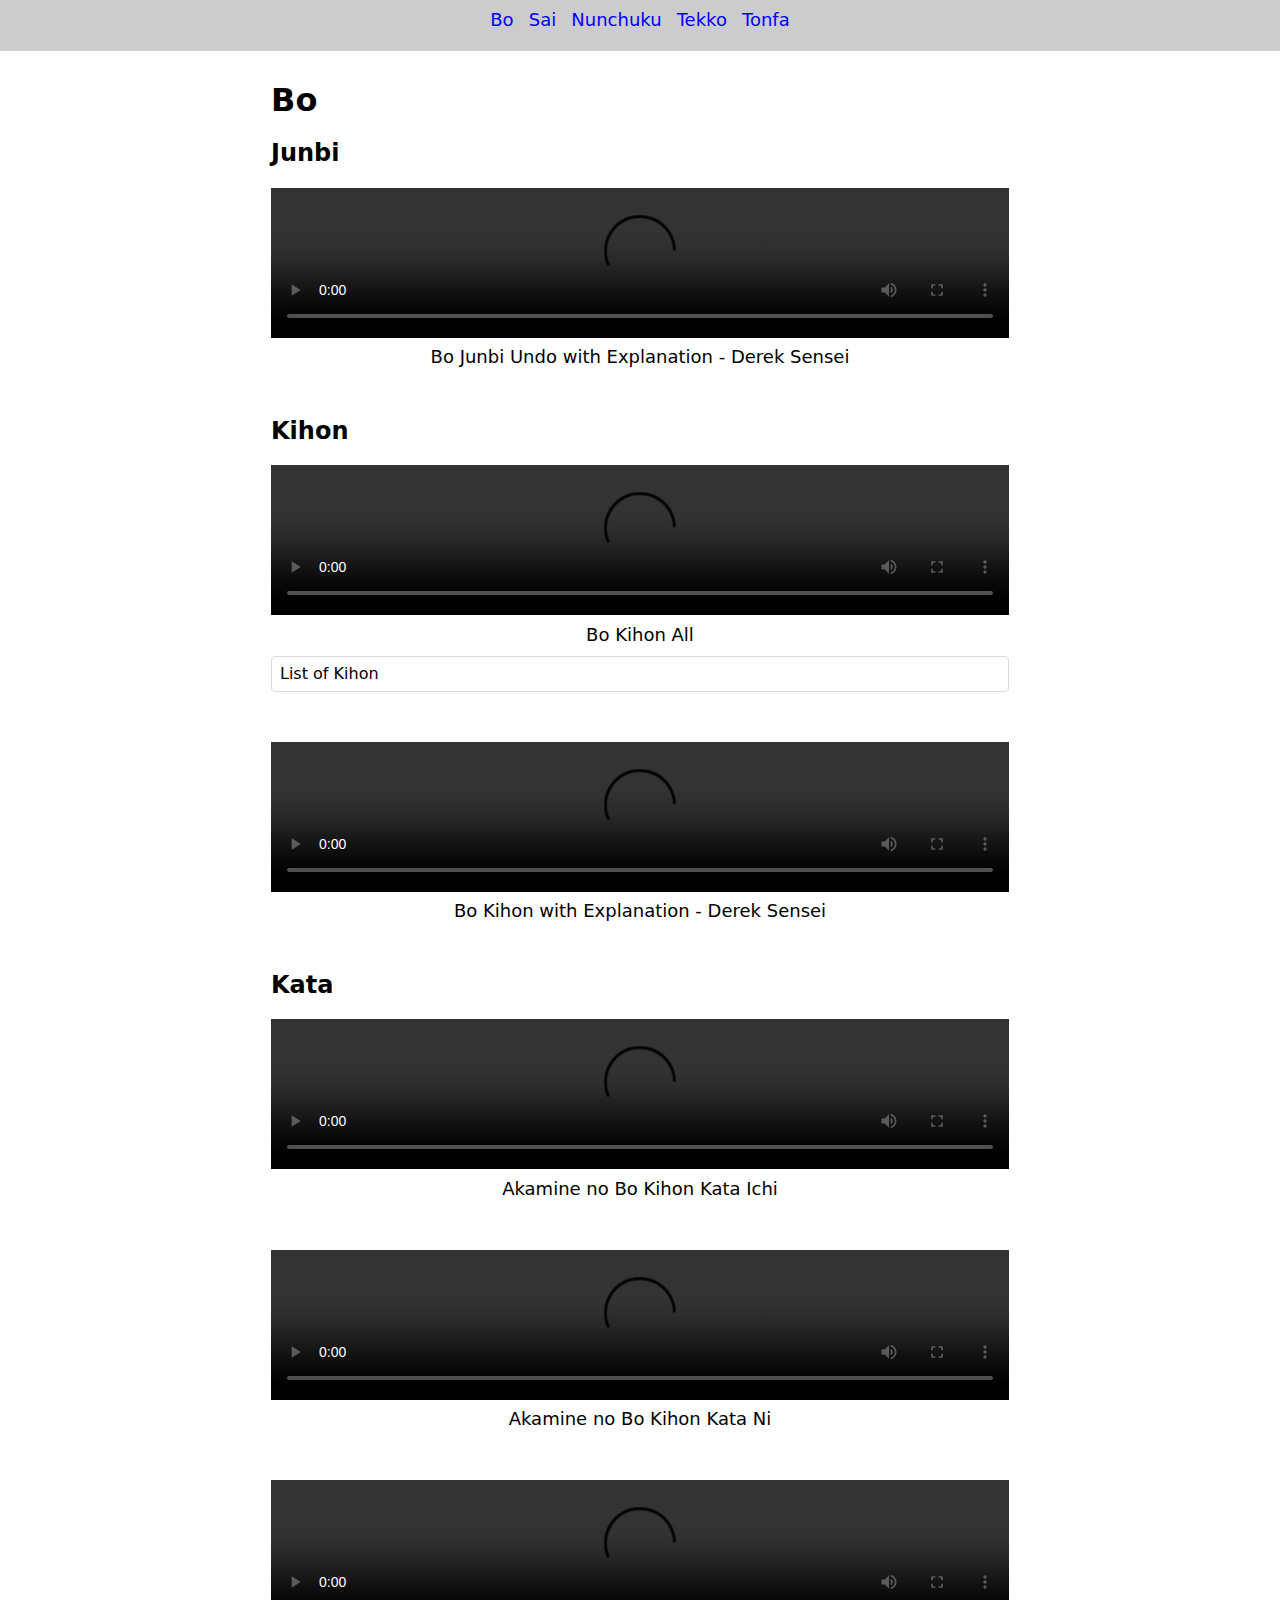
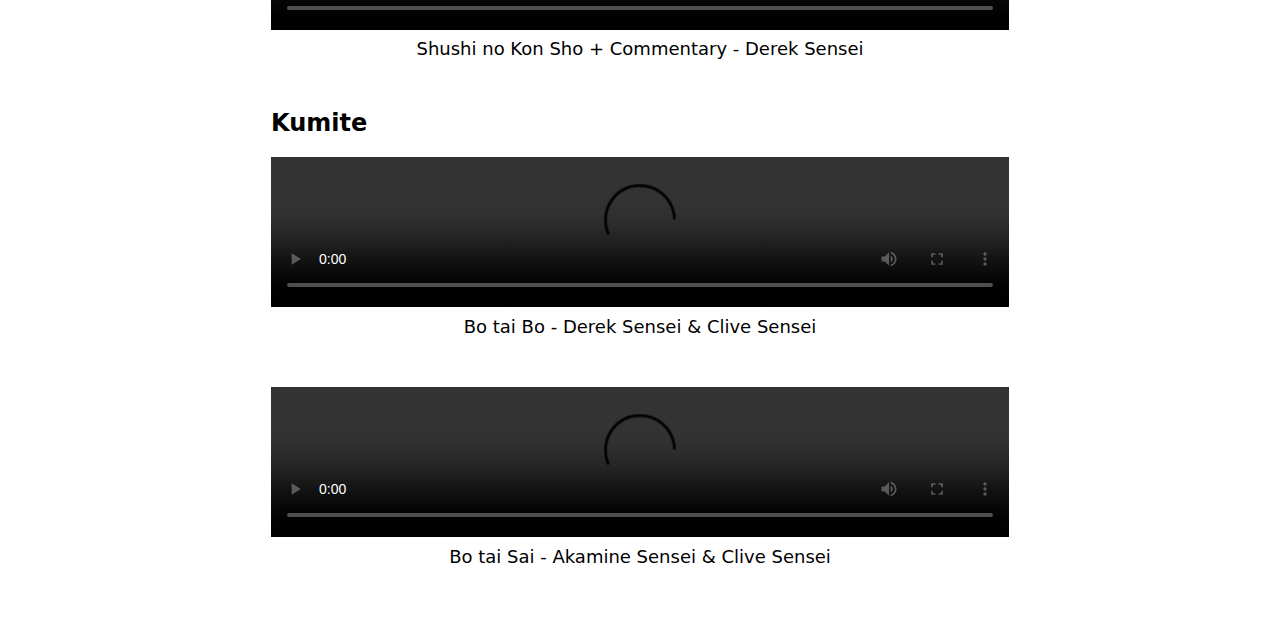
==== www/index.html @ 99405279 "Initial" ====
<!DOCTYPE html>
<html>
  <head>
    <meta
      http-equiv="Content-Security-Policy"
      content="default-src *; style-src 'self' 'unsafe-inline'; script-src 'self' 'unsafe-inline' 'unsafe-eval'"
    />
    <meta content="text/html;charset=utf-8" http-equiv="Content-Type" />
    <meta content="utf-8" http-equiv="encoding" />
    <meta name="format-detection" content="telephone=no" />
    <meta name="msapplication-tap-highlight" content="no" />
    <meta
      name="viewport"
      content="initial-scale=1, width=device-width, viewport-fit=cover"
    />
    <link rel="stylesheet" type="text/css" href="css/index.css" />
    <title>Bo</title>
  </head>
  <body>
    <header>
      <nav>
        <!-- <span id="bo" class="fake-link selected-cat" onclick="selectCat('bo')"
          >Bo</span
        >
        <span class="break">/</span>
        <span id="nunchaku" class="fake-link" onclick="selectCat('nunchaku')"
          >Nunchaku</span
        >
        <span class="break">/</span>
        <span id="sai" class="fake-link" onclick="selectCat('sai')">Sai</span>
        <span class="break">/</span>
        <span id="tekko" class="fake-link" onclick="selectCat('tekko')"
          >Tekko</span
        > -->
      </nav>
      <div class="filter-btns">
        <!-- <button class="filter-btn hidden grade-8" onclick="selectKyuFilter(8)">
          8th Kyu
        </button>
        <button class="filter-btn hidden grade-7" onclick="selectKyuFilter(7)">
          7th Kyu
        </button>
        <button class="filter-btn hidden grade-6" onclick="selectKyuFilter(6)">
          6th Kyu
        </button>
        <button class="filter-btn hidden grade-5" onclick="selectKyuFilter(5)">
          5th Kyu
        </button>
        <button class="filter-btn hidden grade-4" onclick="selectKyuFilter(4)">
          4th Kyu
        </button>
        <button class="filter-btn hidden grade-3" onclick="selectKyuFilter(3)">
          3rd Kyu
        </button>
        <button class="filter-btn hidden grade-2" onclick="selectKyuFilter(2)">
          2nd Kyu
        </button>
        <button class="filter-btn hidden grade-1" onclick="selectKyuFilter(1)">
          1st Kyu
        </button>
        <button class="filter-btn hidden grade-0" onclick="selectKyuFilter(0)">
          Shodan
        </button> -->
      </div>
    </header>
    <main id="content">
      <section class="bo weapon-category">
        <h1>Bo</h1>

        <h2 class="rank-8">Junbi</h2>
        <figure class="video-with-title rank-8">
          <video
            src="video/Bo/Bo Junbi Undo - Explanation.m4v"
            controls
          ></video>
          <figcaption>Bo Junbi Undo with Explanation - Derek Sensei</figcaption>
        </figure>

        <h2 class="rank-8">Kihon</h2>

        <figure class="video-with-title rank-8">
          <video src="video/Bo/Bo Kihon Super.m4v" controls></video>
          <figcaption>Bo Kihon All</figcaption>
          <details>
            <summary>List of Kihon</summary>

            <ol>
              <li>Shōmen Uchi (Front Strike)</li>
              <li>Chūdan Tsuki (Middle Spear)</li>
              <li>Shōmen Uchi – Chūdan Tsuki (Front Strike - Middle Spear)</li>
              <li>
                Gedan Uke - Gedan Nuki – Gedan Barai – Shōmen Uchi (Low Block -
                Low Stab - Low Sweep - Front Strike)
              </li>
              <li>Jōdan Nuki – Chūdan Tsuki (High Stab - Middle Spear)</li>
              <li>
                Chūdan Ura Uchi – Chūdan Yoko Uchi (Middle Backend Strike -
                Middle Side Strike)
              </li>
              <li>Chūdan Gyaku Yoko Uchi (Middle Reverse Side Strike)</li>
              <li>
                Jōdan Age Uchi – Kaeshi Uchi – Jōdan Ura Uchi – Shōmen Uchi
                (High Rising Strike Chopping Strike - High Backend Strike -
                Front Strike)
              </li>
              <li>
                (Gyaku Mochi) Chūdan Ura Uchi – Chūdan Tsuki – Tata Uke –
                Mawashi Barai – Chūdan Tsuki (Reversed Grip) (Middle Backend
                Strike - Middle Spear Standing Block - Circling Sweep - Middle
                Spear)
              </li>
              <li>
                Jōdan Ura Uke – Jōdan Nuki – Jōdan Mawashi Uke – Kaeshi Uchi
                (High Backend Block - High Stab)
              </li>
              <li>Jōdan Age Uke High (Rising Block)</li>
              <li>Renzoku Shōmen Uchi (Repeated Front Strikes)</li>
              <li>Chūdan Soto Uke (Middle Outside Block)</li>
            </ol>
          </details>
        </figure>

        <figure class="video-with-title rank-8">
          <video src="video/Bo/Bo Kihon - Derek Sensei.m4v" controls></video>
          <figcaption>Bo Kihon with Explanation - Derek Sensei</figcaption>
        </figure>

        <h2 class="rank-6">Kata</h2>
        <figure class="video-with-title rank-6">
          <video
            src="video/Bo/Akamine no Bo Kihon Kata Ichi.m4v"
            controls
          ></video>
          <figcaption>Akamine no Bo Kihon Kata Ichi</figcaption>
        </figure>

        <figure class="video-with-title rank-3">
          <video
            src="video/Bo/Akamine no Bo Kihon Kata Ni.m4v"
            controls
          ></video>
          <figcaption>Akamine no Bo Kihon Kata Ni</figcaption>
        </figure>

        <figure class="video-with-title rank-1">
          <video
            src="video/Bo/Shushi no Kon Sho + Commentary - Derek Sensei.mp4"
            controls
          ></video>
          <figcaption>Shushi no Kon Sho + Commentary - Derek Sensei</figcaption>
        </figure>

        <!-- <figure class="video-with-title rank-0">
            <video
              src="video/Bo/Sakugawa no Kon.m4v"
              controls
            ></video>
            <figcaption>
              Sakugawa no Kon 
            </figcaption>
          </figure> -->

        <h2 class="rank-0">Kumite</h2>
        <figure class="video-with-title rank-0">
          <video
            src="video/Bo/Bo tai Bo - Derek Sensei & Clive Sensei.mp4"
            controls
          ></video>
          <figcaption>Bo tai Bo - Derek Sensei & Clive Sensei</figcaption>
        </figure>
        <figure class="video-with-title rank-0">
          <video
            src="video/Sai/Sai tai Bo - Akamine Sensei & Clive Sensei.m4v"
            controls
          ></video>
          <figcaption>Bo tai Sai - Akamine Sensei & Clive Sensei</figcaption>
        </figure>
      </section>

      <section class="nunchaku weapon-category hidden">
        <h1>Nunchaku</h1>

        <h2 class="rank-2">Kihon</h2>
        <figure class="video-with-title rank-2">
          <video src="video/Nunchuku/nunchakukihon.m4v" controls></video>
          <figcaption>Nunchaku Kihon - All</figcaption>
          <details>
            <summary>List of Kihon</summary>
            <ol>
              <li>Chudan uke (kôkutsu dachi)</li>
              <li>Chudan uke → Osae uke (kôkutsu dachi)</li>
              <li>
                Chudan uke → Osae uke (kôkutsu dachi) → Jôdan uchi (shizen
                dachi)
              </li>
              <li>
                Chudan uke → Osae uke (kôkutsu dachi) → Jôdan ayafuri uchi
                (shizen dachi)
              </li>
              <li>Chudan uke (kôkutsu dachi) → Jôdan tsuki (shiko dachi)</li>
              <li>
                Jôdan kamae → Jôdan ayafuri ni kai → (uchigawa yori) jôdan tate
                uchi → Jôdan age uchi (ijô shizen dachi) → Chudan yoko uchi
                (shiko dachi)
              </li>
              <li>
                Chudan kamae (kôkutsu dachi) → Gedan barai (ippon ashi dachi) →
                Jôdan uchi (shizen dachi
              </li>
            </ol>
          </details>
        </figure>

        <figure class="video-with-title rank-2">
          <video src="video/Nunchuku/Nunchaku Kihon 1.mp4" controls></video>
          <figcaption>Nunchaku Kihon 1: Chudan uke (kôkutsu dachi)</figcaption>
        </figure>

        <figure class="video-with-title rank-2">
          <video src="video/Nunchuku/Nunchaku Kihon 2.mp4" controls></video>
          <figcaption>
            Nunchaku Kihon 2: Chudan uke → Osae uke (kôkutsu dachi)
          </figcaption>
        </figure>

        <figure class="video-with-title rank-2">
          <video src="video/Nunchuku/Nunchaku Kihon 3.mp4" controls></video>
          <figcaption>
            Nunchaku Kihon 3: Chudan uke → Osae uke (kôkutsu dachi) → Jôdan uchi
            (shizen dachi)
          </figcaption>
        </figure>

        <figure class="video-with-title rank-2">
          <video src="video/Nunchuku/Nunchaku Kihon 4.mp4" controls></video>
          <figcaption>
            Nunchaku Kihon 4: Chudan uke → Osae uke (kôkutsu dachi) → Jôdan
            ayafuri uchi (shizen dachi)
          </figcaption>
        </figure>

        <figure class="video-with-title rank-2">
          <video src="video/Nunchuku/Nunchaku Kihon 5.mp4" controls></video>
          <figcaption>
            Nunchaku Kihon 5: Chudan uke (kôkutsu dachi) → Jôdan tsuki (shiko
            dachi)
          </figcaption>
        </figure>

        <figure class="video-with-title rank-2">
          <video src="video/Nunchuku/Nunchaku Kihon 6.mp4" controls></video>
          <figcaption>
            Nunchaku Kihon 6: Jôdan kamae → Jôdan ayafuri ni kai → (Uchigawa
            yori) jôdan tate uchi → Jôdan age uchi (ijô shizen dachi) → Chudan
            yoko uchi (shiko dachi)
          </figcaption>
        </figure>

        <figure class="video-with-title rank-2">
          <video src="video/Nunchuku/Nunchaku Kihon 7.mp4" controls></video>
          <figcaption>
            Nunchaku Kihon 7: Chudan kamae (kôkutsu dachi) → Gedan barai (ippon
            ashi dachi) → Jôdan uchi (shizen dachi
          </figcaption>
        </figure>

        <h2 class="rank-1">Kata</h2>
        <figure class="video-with-title rank-1">
          <video
            src="video/Nunchuku/Maezato no Nunchaku - Derek Sensei.m4v"
            controls
          ></video>
          <figcaption>Maezato no Nunchaku - Derek Sensei</figcaption>
        </figure>
        <!-- <figure class="video-with-title rank-0">
            <video
              src="video/Nunchuku/Akamine no Nunchaku.mp4"
              controls
            ></video>
            <figcaption>Akamine no Nunchaku</figcaption>
          </figure> -->
      </section>

      <section class="sai weapon-category hidden">
        <h1>Sai</h1>

        <h2 class="rank-7">Junbi</h2>
        <figure class="video-with-title rank-7">
          <video
            src="video/Sai/Sai Junbi + Kihon - Derek Sensei.m4v"
            controls
          ></video>
          <figcaption>
            Sai Junbi + Kihon with explanation - Derek Sensei
          </figcaption>
        </figure>

        <h2 class="rank-7">Kihon</h2>

        <figure class="video-with-title rank-7">
          <video src="video/Sai/Sai Kihon Super.m4v" controls></video>
          <figcaption>
            Sai Kihon All
            <details>
              <summary>List of Kihon</summary>
              <ol>
                <li>
                  Chūdan Tsuki – Jōdan Uke – Chūdan Uchi Uke – Chūdan Soto Uke –
                  Gedan Uke
                </li>
                <li>Chūdan Tsuki – Jōdan Barai</li>
                <li>Jōdan Barai (with Hiki-te)</li>
                <li>Chūdan Uchi Uke</li>
                <li>Jōdan Barai / Chūdan Kamae</li>
                <li>Chūdan Tsuki – Jōdan Barai – Kaeshi Uchi</li>
                <li>Chūdan Tsuki – Jōdan Barai – Kaeshi Uchi – Mawashi Uchi</li>
                <li>
                  Chūdan Tsuki – Jōdan Barai – Kaeshi Uchi – Gedan Uke – Nihon
                  Tsuki
                </li>
                <li>
                  Chūdan Tsuki – Jōdan Barai – Kaeshi Uchi – Gedan Uke – Nihon
                  Tsuki
                </li>
                <li>
                  Chūdan Kamae – Morote Gedan Uke – Morote Jōdan Tsuki – Kosa
                  Uke – Morote Jōdan Uchi
                </li>
              </ol>
            </details>
          </figcaption>
        </figure>

        <figure class="video-with-title rank-7">
          <video src="video/Sai/Sai Kihon 1.mp4" controls></video>
          <figcaption>
            Sai Kihon 1: Chūdan Tsuki – Jōdan Uke – Chūdan Uchi Uke – Chūdan
            Soto Uke – Gedan Uke
          </figcaption>
        </figure>

        <figure class="video-with-title rank-7">
          <video src="video/Sai/Sai Kihon 2.mp4" controls></video>
          <figcaption>Sai Kihon 2: Chūdan Tsuki – Jōdan Barai</figcaption>
        </figure>

        <figure class="video-with-title rank-7">
          <video src="video/Sai/Sai Kihon 3.mp4" controls></video>
          <figcaption>Sai Kihon 3: Jōdan Barai (with Hiki-te)</figcaption>
        </figure>

        <figure class="video-with-title rank-7">
          <video src="video/Sai/Sai Kihon 4.mp4" controls></video>
          <figcaption>Sai Kihon 4: Chūdan Uchi Uke</figcaption>
        </figure>

        <figure class="video-with-title rank-7">
          <video src="video/Sai/Sai Kihon 5.mp4" controls></video>
          <figcaption>Sai Kihon 5: Jōdan Barai / Chūdan Kamae</figcaption>
        </figure>

        <figure class="video-with-title rank-6">
          <video src="video/Sai/Sai Kihon 6.mp4" controls></video>
          <figcaption>
            Sai Kihon 6: Chūdan Tsuki – Jōdan Barai – Kaeshi Uchi
          </figcaption>
        </figure>

        <figure class="video-with-title rank-6">
          <video src="video/Sai/Sai Kihon 7.mp4" controls></video>
          <figcaption>
            Sai Kihon 7: Chūdan Tsuki – Jōdan Barai – Kaeshi Uchi – Mawashi Uchi
          </figcaption>
        </figure>

        <figure class="video-with-title rank-6">
          <video src="video/Sai/Sai Kihon 8.mp4" controls></video>
          <figcaption>
            Sai Kihon 8: Chūdan Tsuki – Jōdan Barai – Kaeshi Uchi – Gedan Uke –
            Nihon Tsuki
          </figcaption>
        </figure>

        <figure class="video-with-title rank-6">
          <video src="video/Sai/Sai Kihon 9.mp4" controls></video>
          <figcaption>
            Sai Kihon 9: Chūdan Tsuki – Jōdan Barai – Kaeshi Uchi – Gedan Uke –
            Nihon Tsuki
          </figcaption>
        </figure>

        <figure class="video-with-title rank-6">
          <video src="video/Sai/Sai Kihon 10.mp4" controls></video>
          <figcaption>
            Sai Kihon 10: Chūdan Kamae – Morote Gedan Uke – Morote Jōdan Tsuki –
            Kosa Uke – Morote Jōdan Uchi
          </figcaption>
        </figure>

        <h2 class="rank-5">Kata</h2>
        <figure class="video-with-title rank-5">
          <video
            src="video/Sai/Akamine no Sai Kihon Kata Ichi.m4v"
            controls
          ></video>
          <figcaption>Akamine no Sai Kihon Kata Ichi</figcaption>
        </figure>

        <figure class="video-with-title rank-3">
          <video
            src="video/Sai/Akamine no Sai Kihon Kata Ni.m4v"
            controls
          ></video>
          <figcaption>Akamine no Sai Kihon Kata Ni</figcaption>
        </figure>

        <figure class="video-with-title rank-1">
          <video
            src="video/Sai/ChikinShitaHaku - Derek Sensei.m4v"
            controls
          ></video>
          <figcaption>ChikinShitaHaku - Derek Sensei</figcaption>
        </figure>

        <h2 class="rank-0">Kumite</h2>
        <figure class="video-with-title rank-0">
          <video
            src="video/Sai/Sai tai Bo - Akamine Sensei & Clive Sensei.m4v"
            controls
          ></video>
          <figcaption>Sai tai Bo - Akamine Sensei & Clive Sensei</figcaption>
        </figure>
      </section>

      <section class="tekko weapon-category hidden">
        <h1>Tekko</h1>

        <h2 class="rank-4">Kihon</h2>
        <figure class="video-with-title rank-4">
          <video src="video/Tekko/Tekko Kihon All.m4v" controls></video>
          <figcaption>Tekko Kihon All</figcaption>
          <details>
            <summary>List of Kihon</summary>
            <ol>
              <li>Chūdan Tsuki (shikodachi)</li>
              <li>Jōdan Kamae - Gedan Osae Uke (shikodachi)</li>
              <li>Jōdan Kamae + Gedan Uke (ōkutsu tachi)</li>
              <li>Chūdan Uke + Gedan Uke (shikodachi)</li>
              <li>Jōdan Kamae + Gedan Uke (ippon tachi)</li>
              <li>Gedan Uke - Chūdan Uke - Osae (shikodachi)</li>
              <li>
                Renzoku Chūdan Sankai Tsuki - Chūdan Uke + Gedan Uke (shizen
                tachi)
              </li>
              <li>
                Gedan Osae Uke - Chūdan Uke Kaeshi - Mae Geri - Renzoku Sankai
                Tsuki - Chūdan Uke + Gedan Uke
              </li>
              <li>
                Chūdan Kamae - Morote Tettsui Uchi - Morote Gedan Uchi (heisoku
                dachi - shizen dachi - shikodachi)
              </li>
              <li>
                Jōdan Kamae + Gedan Uke - Mawashi Uke - Morote Chūdan Shotei
                Uchi (shikodachi)
              </li>
            </ol>
          </details>
        </figure>

        <figure class="video-with-title rank-4">
          <video src="video/Tekko/TekkoKihon1.mp4" controls></video>
          <figcaption>Tekko Kihon 1: Chūdan Tsuki (shikodachi)</figcaption>
        </figure>

        <figure class="video-with-title rank-4">
          <video src="video/Tekko/TekkoKihon2.mp4" controls></video>
          <figcaption>
            Tekko Kihon 2: Jōdan Kamae - Gedan Osae Uke (shikodachi)
          </figcaption>
        </figure>

        <figure class="video-with-title rank-4">
          <video src="video/Tekko/TekkoKihon3.mp4" controls></video>
          <figcaption>
            Tekko Kihon 3: Jōdan Kamae + Gedan Uke (ōkutsu tachi)
          </figcaption>
        </figure>

        <figure class="video-with-title rank-4">
          <video src="video/Tekko/TekkoKihon4.mp4" controls></video>
          <figcaption>
            Tekko Kihon 4: Chūdan Uke + Gedan Uke (shikodachi)
          </figcaption>
        </figure>

        <figure class="video-with-title rank-4">
          <video src="video/Tekko/TekkoKihon5.mp4" controls></video>
          <figcaption>
            Tekko Kihon 5: Jōdan Kamae + Gedan Uke (ippon tachi)
          </figcaption>
        </figure>

        <figure class="video-with-title rank-4">
          <video src="video/Tekko/TekkoKihon6.mp4" controls></video>
          <figcaption>
            Tekko Kihon 6: Gedan Uke - Chūdan Uke - Osae (shikodachi)
          </figcaption>
        </figure>

        <figure class="video-with-title rank-4">
          <video src="video/Tekko/TekkoKihon7.mp4" controls></video>
          <figcaption>
            Tekko Kihon 7: Renzoku Chūdan Sankai Tsuki - Chūdan Uke + Gedan Uke
            (shizen tachi)
          </figcaption>
        </figure>

        <figure class="video-with-title rank-4">
          <video src="video/Tekko/TekkoKihon8.mp4" controls></video>
          <figcaption>
            Tekko Kihon 8: Gedan Osae Uke - Chūdan Uke Kaeshi - Mae Geri -
            Renzoku Sankai Tsuki - Chūdan Uke + Gedan Uke
          </figcaption>
        </figure>

        <figure class="video-with-title rank-4">
          <video src="video/Tekko/TekkoKihon9.mp4" controls></video>
          <figcaption>
            Tekko Kihon 9: Chūdan Kamae - Morote Tettsui Uchi - Morote Gedan
            Uchi (heisoku dachi - shizen dachi - shikodachi)
          </figcaption>
        </figure>

        <figure class="video-with-title rank-4">
          <video src="video/Tekko/TekkoKihon10.mp4" controls></video>
          <figcaption>
            Tekko Kihon 10: Jōdan Kamae + Gedan Uke - Mawashi Uke - Morote
            Chūdan - Shotei Uchi (shikodachi)
          </figcaption>
        </figure>

        <h2 class="rank-3">Kata</h2>
        <figure class="video-with-title rank-3">
          <video
            src="video/Tekko/Maezato no Tekko + Commentary - Derek Sensei.m4v"
            controls
          ></video>
          <figcaption>Maezato no Tekko + Commentary - Derek Sensei</figcaption>
        </figure>

        <figure class="video-with-title rank-3">
          <video
            src="video/Tekko/Maezato no Tekko front - Akamine Sensei.m4v"
            controls
          ></video>
          <figcaption>Maezato no Tekko Front View - Akamine Sensei</figcaption>
        </figure>

        <figure class="video-with-title rank-3">
          <video
            src="video/Tekko/Maezato no Tekko side - Akamine Sensei.m4v.m4v"
            controls
          ></video>
          <figcaption>Maezato no Tekko Side View - Akamine Sensei</figcaption>
        </figure>
      </section>
    </main>
    <script type="text/javascript" src="cordova.js"></script>
    <script type="module" src="js/index.js"></script>
  </body>
</html>
---- www/css/index.css ----
/*
 * Licensed to the Apache Software Foundation (ASF) under one
 * or more contributor license agreements.  See the NOTICE file
 * distributed with this work for additional information
 * regarding copyright ownership.  The ASF licenses this file
 * to you under the Apache License, Version 2.0 (the
 * "License"); you may not use this file except in compliance
 * with the License.  You may obtain a copy of the License at
 *
 * http://www.apache.org/licenses/LICENSE-2.0
 *
 * Unless required by applicable law or agreed to in writing,
 * software distributed under the License is distributed on an
 * "AS IS" BASIS, WITHOUT WARRANTIES OR CONDITIONS OF ANY
 * KIND, either express or implied.  See the License for the
 * specific language governing permissions and limitations
 * under the License.
 */
* {
  -webkit-tap-highlight-color: rgba(
    0,
    0,
    0,
    0
  ); /* make transparent link selection, adjust last value opacity 0 to 1.0 */
}

body {
  -webkit-touch-callout: none; /* prevent callout to copy image, etc when tap to hold */
  -webkit-text-size-adjust: none; /* prevent webkit from resizing text to fit */
  -webkit-user-select: none; /* prevent copy paste, to allow, change 'none' to 'text' */
  height: 100vh;
  margin: 0px;
  padding: 0px;
  /* Padding to avoid the "unsafe" areas behind notches in the screen */
  padding: env(safe-area-inset-top, 0px) 0 env(safe-area-inset-bottom, 0px) 0;
  width: 100%;
}

*,
::after,
::before {
  box-sizing: border-box;
}
:root {
  -moz-tab-size: 4;
  tab-size: 4;
}
html {
  line-height: 1.15;
  -webkit-text-size-adjust: 100%;
}
body {
  margin: 0;
}
body {
  font-family: system-ui, -apple-system, "Segoe UI", Roboto, Helvetica, Arial,
    sans-serif, "Apple Color Emoji", "Segoe UI Emoji";
}
hr {
  height: 0;
}
abbr[title] {
  text-decoration: underline dotted;
}
b,
strong {
  font-weight: bolder;
}
code,
kbd,
pre,
samp {
  font-family: SFMono-Regular, Consolas, "Liberation Mono", Menlo, monospace;
  font-size: 1em;
}

button,
input,
optgroup,
select,
textarea {
  font-family: inherit;
  font-size: 100%;
  line-height: 1.15;
  margin: 0;
}
button,
select {
  text-transform: none;
}
[type="button"],
[type="reset"],
[type="submit"],
button {
  -webkit-appearance: button;
}
[type="button"]::-moz-focus-inner,
[type="reset"]::-moz-focus-inner,
[type="submit"]::-moz-focus-inner,
button::-moz-focus-inner {
  border-style: none;
  padding: 0;
}
[type="button"]:-moz-focusring,
[type="reset"]:-moz-focusring,
[type="submit"]:-moz-focusring,
button:-moz-focusring {
  outline: 1px dotted ButtonText;
}
fieldset {
  padding: 0.35em 0.75em 0.625em;
}
legend {
  padding: 0;
}
progress {
  vertical-align: baseline;
}
[type="number"]::-webkit-inner-spin-button,
[type="number"]::-webkit-outer-spin-button {
  height: auto;
}
[type="search"] {
  -webkit-appearance: textfield;
  outline-offset: -2px;
}
[type="search"]::-webkit-search-decoration {
  -webkit-appearance: none;
}
::-webkit-file-upload-button {
  -webkit-appearance: button;
  font: inherit;
}
summary {
  display: list-item;
}
[type="button"],
[type="color"],
[type="file"],
[type="reset"],
[type="submit"],
button,
label > [type="checkbox"]:not(:disabled),
label > [type="radio"]:not(:disabled),
summary {
  cursor: pointer;
}
[readonly] {
  cursor: default;
}
:disabled,
[type="checkbox"][id]:disabled + label[for],
[type="radio"][id]:disabled + label[for] {
  cursor: not-allowed;
}
[href^="mailto:"]::before,
[href^="sms:"]::before {
  content: "✉ ";
}
[href^="callto:"]::before,
[href^="skype:"]::before,
[href^="tel:"]::before {
  content: "✆ ";
}

@media (min-width: 768px) {
  body {
    max-width: 768px;
  }
}
body {
  margin: 0.5rem auto;
  width: calc(100% - 1rem);
  overflow-wrap: break-word;
}
img {
  max-width: 100%;
}
table {
  display: block;
  overflow-x: auto;
}
pre {
  overflow-x: auto;
}
code {
  padding: 0.25rem;
}
pre code {
  display: inline-block;
  min-width: 100%;
  padding: 1rem;
}
kbd {
  padding: 0.5rem;
  min-width: 2.25rem;
  min-height: 2rem;
  display: inline-flex;
  align-items: center;
  justify-content: center;
  margin: 0 0.25rem;
  max-width: 100%;
  overflow: hidden;
}
kbd kbd {
  margin: 0;
  padding: 0;
  min-width: unset;
  min-height: unset;
}
kbd kbd:not(:first-child) {
  padding-left: 0.25rem;
}
kbd kbd:not(:last-child) {
  padding-right: 0.25rem;
}
dialog {
  border: none;
  overflow-y: auto;
  max-height: calc(100% - 1rem);
}
audio,
embed,
object,
video {
  width: 100%;
}
meter,
progress {
  height: 2.25rem;
  display: block;
  width: 100%;
}
input:not([type="button"]):not([type="checkbox"]):not([type="image"]):not([type="radio"]):not([type="reset"]):not([type="submit"]) {
  height: 2.25rem;
}
input:not([type="button"]):not([type="checkbox"]):not([type="image"]):not([type="radio"]):not([type="reset"]):not([type="submit"]):not([type="color"]),
output {
  display: block;
  width: 100%;
}
[type="button"],
[type="reset"],
[type="submit"],
button,
input:not([type="checkbox"]):not([type="image"]):not([type="radio"]):not([type="color"]):not([type="file"]):not([type="date"]):not([type="datetime-local"]):not([type="time"]):not([type="month"]):not([type="week"]) {
  padding: 0.5rem;
}
[type="date"],
[type="datetime-local"],
[type="month"],
[type="time"],
[type="week"] {
  padding: 0.4rem 0.5rem;
}
textarea {
  min-height: 8em;
  display: block;
  width: 100%;
  padding: 0.5rem;
}
select {
  min-height: 2.25rem;
  display: block;
  width: 100%;
  padding: 0.45rem 0.5rem;
}
summary {
  min-height: 2.25rem;
  display: flex;
  align-items: center;
}
[type="image"] {
  vertical-align: bottom;
}
[type="color"] {
  vertical-align: top;
}
fieldset {
  padding: 0.75rem;
}
label > [type="color"] {
  margin-left: 0.25rem;
}
label {
  display: flex;
  flex-wrap: wrap;
  align-items: center;
  margin-top: 1rem;
  width: 100%;
}
legend + label {
  margin-top: 0;
}
[type="checkbox"] + label,
[type="radio"] + label {
  display: inline-flex;
  vertical-align: text-bottom;
  width: unset;
}
fieldset > label:first-child {
  margin-top: 0;
}
label > [type="checkbox"],
label > [type="radio"] {
  margin-right: 0.25rem;
  min-height: 1rem;
}
[type="file"] {
  padding-top: 0.35rem;
}
blockquote {
  margin-left: 0;
  margin-right: 0;
  padding: 1rem 2rem;
}
blockquote > p:first-child {
  margin-top: 0;
}
blockquote > p:last-child {
  margin-bottom: 0;
}
footer {
  margin-top: 1rem;
}
body > footer,
body > header {
  text-align: center;
}
td,
th {
  padding: 0.5rem;
}
figure {
  margin-left: 0;
  margin-right: 0;
  text-align: center;
  margin-bottom: 50px;
}
figure > figcaption {
  text-align: center;
}
figure > * {
  text-align: initial;
}
dt {
  font-weight: 700;
}
dd {
  margin-bottom: 1rem;
}
li {
  margin-top: 0.5rem;
  margin-bottom: 0.5rem;
}

:root {
  --border-color: #dbdbdb;
  --border-hover-color: #b5b5b5;
  --background-color: #fff;
  --highlighted-background-color: #f5f5f5;
  --text-color: #000;
  --danger-color: #ff3860;
  --danger-hover-color: #f7375d;
  --danger-text-background-color: #ffe7ec;
  --success-text-background-color: #e4faec;

  --success-color: #099db8;
  --success-hover-color: #00d9ff;
  --selected-color: #00d9ff;
}

button,
fieldset,
input,
select,
textarea {
  border-radius: 0.25rem;
}
[type="image"]:hover:not(:disabled) {
  filter: brightness(95%);
}
[type="button"],
[type="color"],
[type="reset"],
[type="submit"],
button {
  border: 1px solid var(--border-color);
  background: var(--background-color);
  color: var(--text-color);
}
[type="reset"] {
  background-color: var(--danger-color);
  border-color: transparent;
  color: var(--background-color);
}
[type="submit"],
button:not([type]) {
  background-color: var(--success-color);
  border-color: transparent;
  color: var(--background-color);
}
[type="button"]:hover:not(:disabled),
[type="color"]:hover:not(:disabled),
[type="reset"]:hover:not(:disabled),
[type="submit"]:hover:not(:disabled),
button:hover:not(:disabled) {
  border-color: var(--border-hover-color);
}
[type="reset"]:hover:not(:disabled) {
  border-color: transparent;
  background-color: var(--danger-hover-color);
}
[type="submit"]:hover:not(:disabled),
button:not([type]):hover:not(:disabled) {
  border-color: transparent;
  background-color: var(--success-hover-color);
}
fieldset,
input:not([type="button"]):not([type="checkbox"]):not([type="color"]):not([type="image"]):not([type="radio"]):not([type="reset"]):not([type="submit"]):not([type="file"]):not(:invalid),
select,
textarea {
  border: 1px solid var(--border-color);
}
[type="date"]:not(:disabled),
[type="datetime-local"]:not(:disabled),
[type="month"]:not(:disabled),
[type="time"]:not(:disabled),
[type="week"]:not(:disabled),
select:not(:disabled) {
  background: var(--background-color);
}
input:not([type="button"]):not([type="checkbox"]):not([type="color"]):not([type="image"]):not([type="radio"]):not([type="reset"]):not([type="submit"]):not([type="file"]):hover:not(:disabled):not(:invalid),
select:hover:not(:disabled),
textarea:hover:not(:disabled) {
  border-color: var(--border-hover-color);
}
table {
  border-collapse: collapse;
}
caption {
  font-weight: 700;
}
thead {
  border-bottom: 2px solid var(--border-color);
}
tfoot {
  border-top: 2px solid var(--border-color);
}
tbody > tr:not(:first-child),
tfoot > tr:not(:first-child),
thead > tr:not(:first-child) {
  border-top: 1px solid var(--border-color);
}
tbody > tr:nth-child(even),
tfoot > tr:nth-child(even),
thead > tr:nth-child(even) {
  background-color: var(--highlighted-background-color);
}
code {
  background-color: var(--highlighted-background-color);
}
kbd {
  background-color: var(--highlighted-background-color);
  border: 1px solid var(--border-hover-color);
  border-radius: 0.25rem;
  box-shadow: inset 0 0.2rem 0 var(--background-color),
    inset 0 0 0 0.2rem var(--background-color);
}
kbd kbd {
  border: unset;
  box-shadow: unset;
}
dialog {
  border-radius: 0.25rem;
}
details:not([open]) summary,
details[open] {
  border: 1px solid var(--border-color);
  border-radius: 0.25rem;
  padding: 0.5rem;
}
details[open] {
  padding-top: 0;
}
details[open] summary {
  margin-bottom: 0.5rem;
}
details:not([open]) summary:hover {
  border-color: var(--border-hover-color);
}
del {
  background-color: var(--danger-text-background-color);
}
ins {
  background-color: var(--success-text-background-color);
  text-decoration: none;
}
blockquote {
  border-left: 0.5rem solid var(--border-color);
  background-color: var(--highlighted-background-color);
}
body > footer {
  border-top: 1px solid var(--border-color);
  padding-top: 1rem;
}
hr {
  border-width: 1px 0 0;
  border-style: solid;
  border-color: var(--border-color);
}
:disabled,
[type="checkbox"][id]:disabled + label[for],
[type="radio"][id]:disabled + label[for] {
  opacity: 0.5;
}
:invalid:not(form) {
  border-color: var(--danger-color);
  outline-color: var(--danger-color);
  border-width: 1px;
  border-style: solid;
}
:disabled :disabled {
  opacity: unset;
}
:invalid:not(form):hover:not(:disabled) {
  border-color: var(--danger-hover-color);
}

/* My CSS */

body {
  margin-top: 0;
}
video {
  max-width: 100%;
}

body {
  margin: 0;
  width: 100%;
  max-width: initial;
}

header {
  z-index: 10;
  position: sticky;
  top: 0;
  left: 0;
  width: 100%;
  padding: 10px;
  background: #ccc;
  text-align: center;
}

#content {
  padding: 10px 15px !important;
  margin: 0 auto;
  max-width: 768px;
}

.break {
  font-size: 20px;
}

.hidden {
  display: none;
}
:root {
  --link-colour: blue;
}

.fake-link {
  cursor: pointer;
  color: var(--link-colour);
  padding: 5px;
  font-size: 18px;
}

.fake-link.selected-cat {
  font-weight: bold;
}

.fake-link:hover {
  border-bottom: 1px solid var(--link-colour);
}

.filter-btns {
  margin-top: 10px;
  display: flex;
  justify-content: center;
  flex-wrap: wrap;
  gap: 10px;
}

.filter-btn.active-filter {
  background-color: var(--selected-color) !important;
}

details {
  text-align: left;
}

figcaption {
  font-size: 18px;
  margin: 5px 0 10px 0;
}
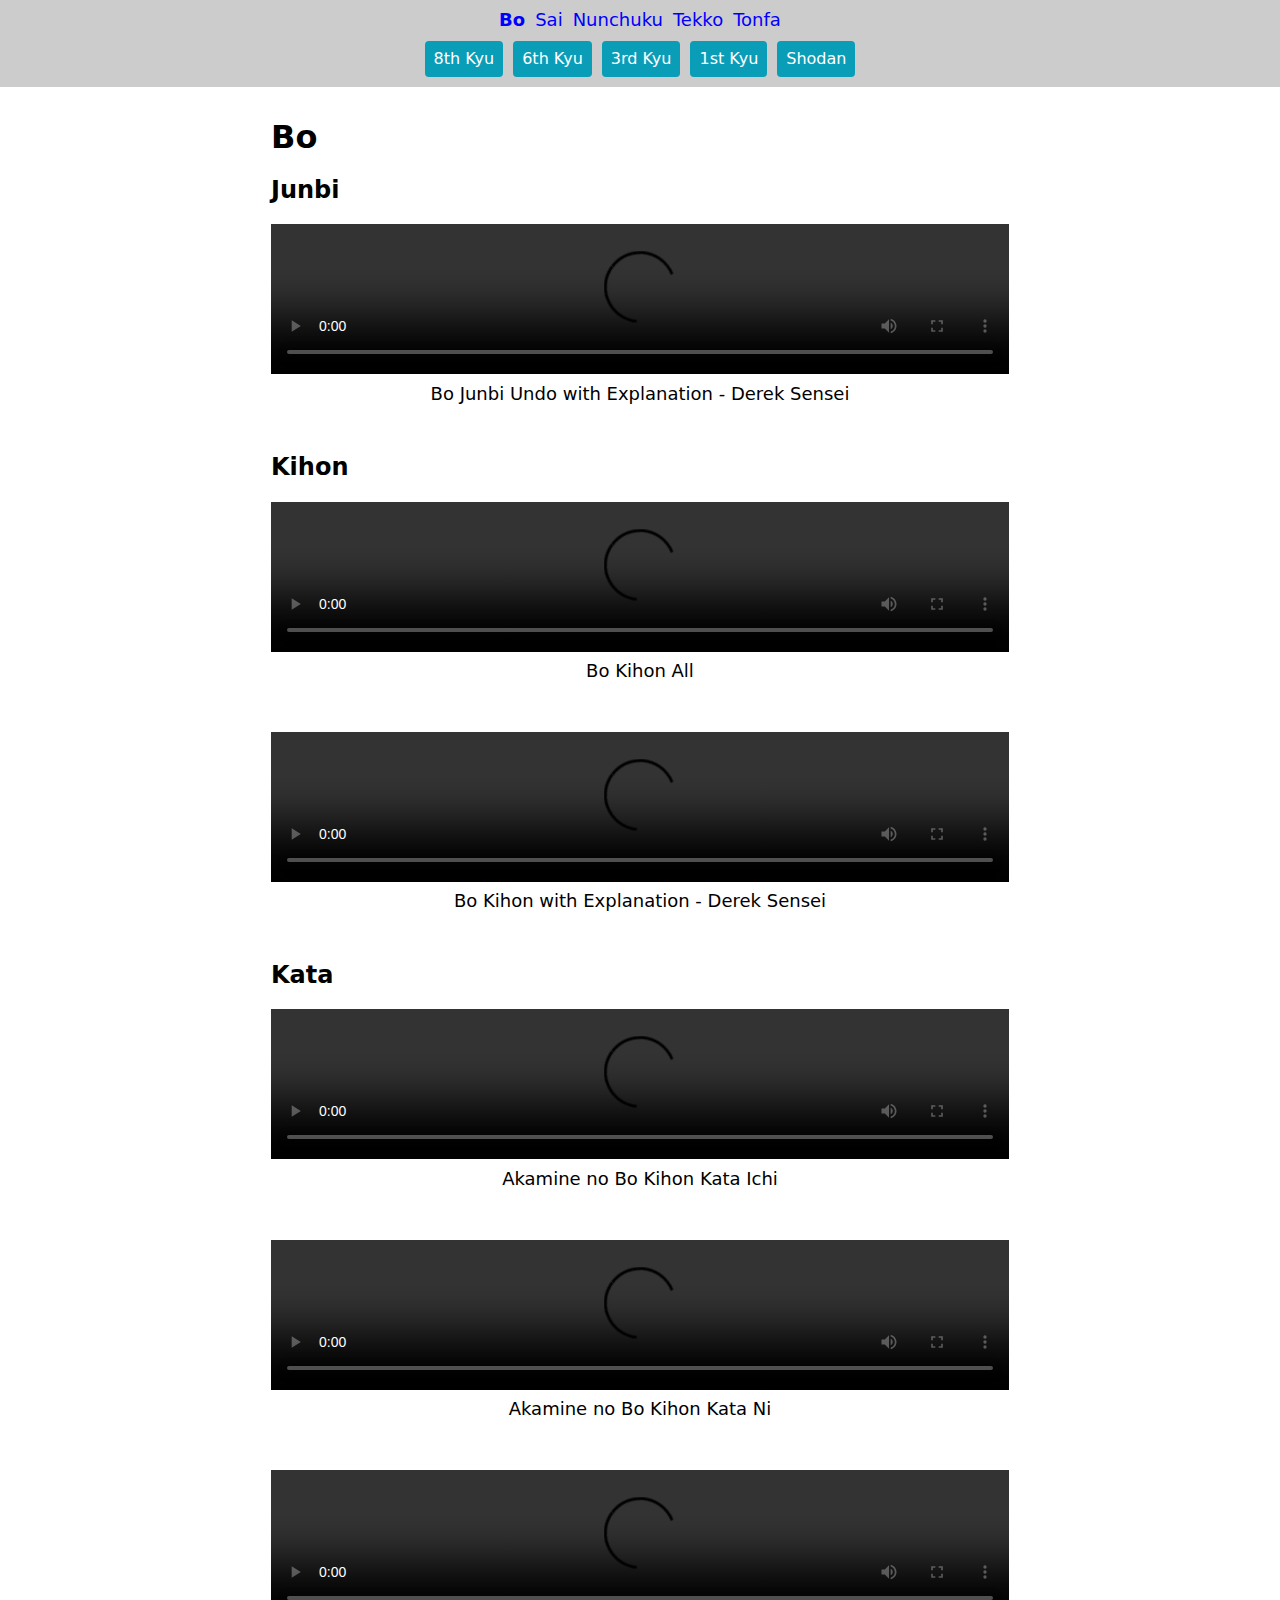
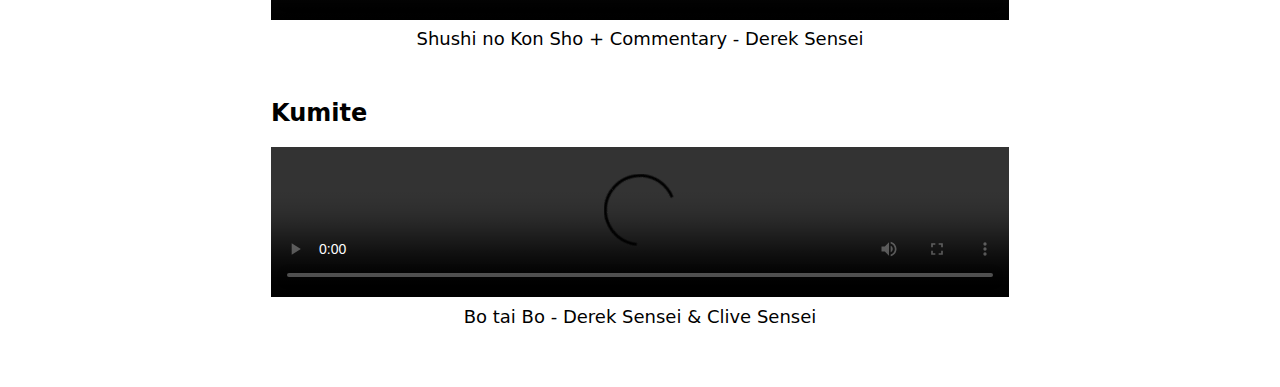
==== commit a8a4ccb3: "refactor a lot of stuff, now generating html progromatically using document.createElement. moved old" ====
--- a/www/index.html
+++ b/www/index.html
@@ -1,10 +1,10 @@
 <!DOCTYPE html>
 <html>
   <head>
-    <meta
+    <!-- <meta
       http-equiv="Content-Security-Policy"
       content="default-src *; style-src 'self' 'unsafe-inline'; script-src 'self' 'unsafe-inline' 'unsafe-eval'"
-    />
+    /> -->
     <meta content="text/html;charset=utf-8" http-equiv="Content-Type" />
     <meta content="utf-8" http-equiv="encoding" />
     <meta name="format-detection" content="telephone=no" />
@@ -17,555 +17,8 @@
     <title>Bo</title>
   </head>
   <body>
-    <header>
-      <nav>
-        <!-- <span id="bo" class="fake-link selected-cat" onclick="selectCat('bo')"
-          >Bo</span
-        >
-        <span class="break">/</span>
-        <span id="nunchaku" class="fake-link" onclick="selectCat('nunchaku')"
-          >Nunchaku</span
-        >
-        <span class="break">/</span>
-        <span id="sai" class="fake-link" onclick="selectCat('sai')">Sai</span>
-        <span class="break">/</span>
-        <span id="tekko" class="fake-link" onclick="selectCat('tekko')"
-          >Tekko</span
-        > -->
-      </nav>
-      <div class="filter-btns">
-        <!-- <button class="filter-btn hidden grade-8" onclick="selectKyuFilter(8)">
-          8th Kyu
-        </button>
-        <button class="filter-btn hidden grade-7" onclick="selectKyuFilter(7)">
-          7th Kyu
-        </button>
-        <button class="filter-btn hidden grade-6" onclick="selectKyuFilter(6)">
-          6th Kyu
-        </button>
-        <button class="filter-btn hidden grade-5" onclick="selectKyuFilter(5)">
-          5th Kyu
-        </button>
-        <button class="filter-btn hidden grade-4" onclick="selectKyuFilter(4)">
-          4th Kyu
-        </button>
-        <button class="filter-btn hidden grade-3" onclick="selectKyuFilter(3)">
-          3rd Kyu
-        </button>
-        <button class="filter-btn hidden grade-2" onclick="selectKyuFilter(2)">
-          2nd Kyu
-        </button>
-        <button class="filter-btn hidden grade-1" onclick="selectKyuFilter(1)">
-          1st Kyu
-        </button>
-        <button class="filter-btn hidden grade-0" onclick="selectKyuFilter(0)">
-          Shodan
-        </button> -->
-      </div>
-    </header>
-    <main id="content">
-      <section class="bo weapon-category">
-        <h1>Bo</h1>
-
-        <h2 class="rank-8">Junbi</h2>
-        <figure class="video-with-title rank-8">
-          <video
-            src="video/Bo/Bo Junbi Undo - Explanation.m4v"
-            controls
-          ></video>
-          <figcaption>Bo Junbi Undo with Explanation - Derek Sensei</figcaption>
-        </figure>
-
-        <h2 class="rank-8">Kihon</h2>
-
-        <figure class="video-with-title rank-8">
-          <video src="video/Bo/Bo Kihon Super.m4v" controls></video>
-          <figcaption>Bo Kihon All</figcaption>
-          <details>
-            <summary>List of Kihon</summary>
-
-            <ol>
-              <li>Shōmen Uchi (Front Strike)</li>
-              <li>Chūdan Tsuki (Middle Spear)</li>
-              <li>Shōmen Uchi – Chūdan Tsuki (Front Strike - Middle Spear)</li>
-              <li>
-                Gedan Uke - Gedan Nuki – Gedan Barai – Shōmen Uchi (Low Block -
-                Low Stab - Low Sweep - Front Strike)
-              </li>
-              <li>Jōdan Nuki – Chūdan Tsuki (High Stab - Middle Spear)</li>
-              <li>
-                Chūdan Ura Uchi – Chūdan Yoko Uchi (Middle Backend Strike -
-                Middle Side Strike)
-              </li>
-              <li>Chūdan Gyaku Yoko Uchi (Middle Reverse Side Strike)</li>
-              <li>
-                Jōdan Age Uchi – Kaeshi Uchi – Jōdan Ura Uchi – Shōmen Uchi
-                (High Rising Strike Chopping Strike - High Backend Strike -
-                Front Strike)
-              </li>
-              <li>
-                (Gyaku Mochi) Chūdan Ura Uchi – Chūdan Tsuki – Tata Uke –
-                Mawashi Barai – Chūdan Tsuki (Reversed Grip) (Middle Backend
-                Strike - Middle Spear Standing Block - Circling Sweep - Middle
-                Spear)
-              </li>
-              <li>
-                Jōdan Ura Uke – Jōdan Nuki – Jōdan Mawashi Uke – Kaeshi Uchi
-                (High Backend Block - High Stab)
-              </li>
-              <li>Jōdan Age Uke High (Rising Block)</li>
-              <li>Renzoku Shōmen Uchi (Repeated Front Strikes)</li>
-              <li>Chūdan Soto Uke (Middle Outside Block)</li>
-            </ol>
-          </details>
-        </figure>
-
-        <figure class="video-with-title rank-8">
-          <video src="video/Bo/Bo Kihon - Derek Sensei.m4v" controls></video>
-          <figcaption>Bo Kihon with Explanation - Derek Sensei</figcaption>
-        </figure>
-
-        <h2 class="rank-6">Kata</h2>
-        <figure class="video-with-title rank-6">
-          <video
-            src="video/Bo/Akamine no Bo Kihon Kata Ichi.m4v"
-            controls
-          ></video>
-          <figcaption>Akamine no Bo Kihon Kata Ichi</figcaption>
-        </figure>
-
-        <figure class="video-with-title rank-3">
-          <video
-            src="video/Bo/Akamine no Bo Kihon Kata Ni.m4v"
-            controls
-          ></video>
-          <figcaption>Akamine no Bo Kihon Kata Ni</figcaption>
-        </figure>
-
-        <figure class="video-with-title rank-1">
-          <video
-            src="video/Bo/Shushi no Kon Sho + Commentary - Derek Sensei.mp4"
-            controls
-          ></video>
-          <figcaption>Shushi no Kon Sho + Commentary - Derek Sensei</figcaption>
-        </figure>
-
-        <!-- <figure class="video-with-title rank-0">
-            <video
-              src="video/Bo/Sakugawa no Kon.m4v"
-              controls
-            ></video>
-            <figcaption>
-              Sakugawa no Kon 
-            </figcaption>
-          </figure> -->
-
-        <h2 class="rank-0">Kumite</h2>
-        <figure class="video-with-title rank-0">
-          <video
-            src="video/Bo/Bo tai Bo - Derek Sensei & Clive Sensei.mp4"
-            controls
-          ></video>
-          <figcaption>Bo tai Bo - Derek Sensei & Clive Sensei</figcaption>
-        </figure>
-        <figure class="video-with-title rank-0">
-          <video
-            src="video/Sai/Sai tai Bo - Akamine Sensei & Clive Sensei.m4v"
-            controls
-          ></video>
-          <figcaption>Bo tai Sai - Akamine Sensei & Clive Sensei</figcaption>
-        </figure>
-      </section>
-
-      <section class="nunchaku weapon-category hidden">
-        <h1>Nunchaku</h1>
-
-        <h2 class="rank-2">Kihon</h2>
-        <figure class="video-with-title rank-2">
-          <video src="video/Nunchuku/nunchakukihon.m4v" controls></video>
-          <figcaption>Nunchaku Kihon - All</figcaption>
-          <details>
-            <summary>List of Kihon</summary>
-            <ol>
-              <li>Chudan uke (kôkutsu dachi)</li>
-              <li>Chudan uke → Osae uke (kôkutsu dachi)</li>
-              <li>
-                Chudan uke → Osae uke (kôkutsu dachi) → Jôdan uchi (shizen
-                dachi)
-              </li>
-              <li>
-                Chudan uke → Osae uke (kôkutsu dachi) → Jôdan ayafuri uchi
-                (shizen dachi)
-              </li>
-              <li>Chudan uke (kôkutsu dachi) → Jôdan tsuki (shiko dachi)</li>
-              <li>
-                Jôdan kamae → Jôdan ayafuri ni kai → (uchigawa yori) jôdan tate
-                uchi → Jôdan age uchi (ijô shizen dachi) → Chudan yoko uchi
-                (shiko dachi)
-              </li>
-              <li>
-                Chudan kamae (kôkutsu dachi) → Gedan barai (ippon ashi dachi) →
-                Jôdan uchi (shizen dachi
-              </li>
-            </ol>
-          </details>
-        </figure>
-
-        <figure class="video-with-title rank-2">
-          <video src="video/Nunchuku/Nunchaku Kihon 1.mp4" controls></video>
-          <figcaption>Nunchaku Kihon 1: Chudan uke (kôkutsu dachi)</figcaption>
-        </figure>
-
-        <figure class="video-with-title rank-2">
-          <video src="video/Nunchuku/Nunchaku Kihon 2.mp4" controls></video>
-          <figcaption>
-            Nunchaku Kihon 2: Chudan uke → Osae uke (kôkutsu dachi)
-          </figcaption>
-        </figure>
-
-        <figure class="video-with-title rank-2">
-          <video src="video/Nunchuku/Nunchaku Kihon 3.mp4" controls></video>
-          <figcaption>
-            Nunchaku Kihon 3: Chudan uke → Osae uke (kôkutsu dachi) → Jôdan uchi
-            (shizen dachi)
-          </figcaption>
-        </figure>
-
-        <figure class="video-with-title rank-2">
-          <video src="video/Nunchuku/Nunchaku Kihon 4.mp4" controls></video>
-          <figcaption>
-            Nunchaku Kihon 4: Chudan uke → Osae uke (kôkutsu dachi) → Jôdan
-            ayafuri uchi (shizen dachi)
-          </figcaption>
-        </figure>
-
-        <figure class="video-with-title rank-2">
-          <video src="video/Nunchuku/Nunchaku Kihon 5.mp4" controls></video>
-          <figcaption>
-            Nunchaku Kihon 5: Chudan uke (kôkutsu dachi) → Jôdan tsuki (shiko
-            dachi)
-          </figcaption>
-        </figure>
-
-        <figure class="video-with-title rank-2">
-          <video src="video/Nunchuku/Nunchaku Kihon 6.mp4" controls></video>
-          <figcaption>
-            Nunchaku Kihon 6: Jôdan kamae → Jôdan ayafuri ni kai → (Uchigawa
-            yori) jôdan tate uchi → Jôdan age uchi (ijô shizen dachi) → Chudan
-            yoko uchi (shiko dachi)
-          </figcaption>
-        </figure>
-
-        <figure class="video-with-title rank-2">
-          <video src="video/Nunchuku/Nunchaku Kihon 7.mp4" controls></video>
-          <figcaption>
-            Nunchaku Kihon 7: Chudan kamae (kôkutsu dachi) → Gedan barai (ippon
-            ashi dachi) → Jôdan uchi (shizen dachi
-          </figcaption>
-        </figure>
-
-        <h2 class="rank-1">Kata</h2>
-        <figure class="video-with-title rank-1">
-          <video
-            src="video/Nunchuku/Maezato no Nunchaku - Derek Sensei.m4v"
-            controls
-          ></video>
-          <figcaption>Maezato no Nunchaku - Derek Sensei</figcaption>
-        </figure>
-        <!-- <figure class="video-with-title rank-0">
-            <video
-              src="video/Nunchuku/Akamine no Nunchaku.mp4"
-              controls
-            ></video>
-            <figcaption>Akamine no Nunchaku</figcaption>
-          </figure> -->
-      </section>
-
-      <section class="sai weapon-category hidden">
-        <h1>Sai</h1>
-
-        <h2 class="rank-7">Junbi</h2>
-        <figure class="video-with-title rank-7">
-          <video
-            src="video/Sai/Sai Junbi + Kihon - Derek Sensei.m4v"
-            controls
-          ></video>
-          <figcaption>
-            Sai Junbi + Kihon with explanation - Derek Sensei
-          </figcaption>
-        </figure>
-
-        <h2 class="rank-7">Kihon</h2>
-
-        <figure class="video-with-title rank-7">
-          <video src="video/Sai/Sai Kihon Super.m4v" controls></video>
-          <figcaption>
-            Sai Kihon All
-            <details>
-              <summary>List of Kihon</summary>
-              <ol>
-                <li>
-                  Chūdan Tsuki – Jōdan Uke – Chūdan Uchi Uke – Chūdan Soto Uke –
-                  Gedan Uke
-                </li>
-                <li>Chūdan Tsuki – Jōdan Barai</li>
-                <li>Jōdan Barai (with Hiki-te)</li>
-                <li>Chūdan Uchi Uke</li>
-                <li>Jōdan Barai / Chūdan Kamae</li>
-                <li>Chūdan Tsuki – Jōdan Barai – Kaeshi Uchi</li>
-                <li>Chūdan Tsuki – Jōdan Barai – Kaeshi Uchi – Mawashi Uchi</li>
-                <li>
-                  Chūdan Tsuki – Jōdan Barai – Kaeshi Uchi – Gedan Uke – Nihon
-                  Tsuki
-                </li>
-                <li>
-                  Chūdan Tsuki – Jōdan Barai – Kaeshi Uchi – Gedan Uke – Nihon
-                  Tsuki
-                </li>
-                <li>
-                  Chūdan Kamae – Morote Gedan Uke – Morote Jōdan Tsuki – Kosa
-                  Uke – Morote Jōdan Uchi
-                </li>
-              </ol>
-            </details>
-          </figcaption>
-        </figure>
-
-        <figure class="video-with-title rank-7">
-          <video src="video/Sai/Sai Kihon 1.mp4" controls></video>
-          <figcaption>
-            Sai Kihon 1: Chūdan Tsuki – Jōdan Uke – Chūdan Uchi Uke – Chūdan
-            Soto Uke – Gedan Uke
-          </figcaption>
-        </figure>
-
-        <figure class="video-with-title rank-7">
-          <video src="video/Sai/Sai Kihon 2.mp4" controls></video>
-          <figcaption>Sai Kihon 2: Chūdan Tsuki – Jōdan Barai</figcaption>
-        </figure>
-
-        <figure class="video-with-title rank-7">
-          <video src="video/Sai/Sai Kihon 3.mp4" controls></video>
-          <figcaption>Sai Kihon 3: Jōdan Barai (with Hiki-te)</figcaption>
-        </figure>
-
-        <figure class="video-with-title rank-7">
-          <video src="video/Sai/Sai Kihon 4.mp4" controls></video>
-          <figcaption>Sai Kihon 4: Chūdan Uchi Uke</figcaption>
-        </figure>
-
-        <figure class="video-with-title rank-7">
-          <video src="video/Sai/Sai Kihon 5.mp4" controls></video>
-          <figcaption>Sai Kihon 5: Jōdan Barai / Chūdan Kamae</figcaption>
-        </figure>
-
-        <figure class="video-with-title rank-6">
-          <video src="video/Sai/Sai Kihon 6.mp4" controls></video>
-          <figcaption>
-            Sai Kihon 6: Chūdan Tsuki – Jōdan Barai – Kaeshi Uchi
-          </figcaption>
-        </figure>
-
-        <figure class="video-with-title rank-6">
-          <video src="video/Sai/Sai Kihon 7.mp4" controls></video>
-          <figcaption>
-            Sai Kihon 7: Chūdan Tsuki – Jōdan Barai – Kaeshi Uchi – Mawashi Uchi
-          </figcaption>
-        </figure>
-
-        <figure class="video-with-title rank-6">
-          <video src="video/Sai/Sai Kihon 8.mp4" controls></video>
-          <figcaption>
-            Sai Kihon 8: Chūdan Tsuki – Jōdan Barai – Kaeshi Uchi – Gedan Uke –
-            Nihon Tsuki
-          </figcaption>
-        </figure>
-
-        <figure class="video-with-title rank-6">
-          <video src="video/Sai/Sai Kihon 9.mp4" controls></video>
-          <figcaption>
-            Sai Kihon 9: Chūdan Tsuki – Jōdan Barai – Kaeshi Uchi – Gedan Uke –
-            Nihon Tsuki
-          </figcaption>
-        </figure>
-
-        <figure class="video-with-title rank-6">
-          <video src="video/Sai/Sai Kihon 10.mp4" controls></video>
-          <figcaption>
-            Sai Kihon 10: Chūdan Kamae – Morote Gedan Uke – Morote Jōdan Tsuki –
-            Kosa Uke – Morote Jōdan Uchi
-          </figcaption>
-        </figure>
-
-        <h2 class="rank-5">Kata</h2>
-        <figure class="video-with-title rank-5">
-          <video
-            src="video/Sai/Akamine no Sai Kihon Kata Ichi.m4v"
-            controls
-          ></video>
-          <figcaption>Akamine no Sai Kihon Kata Ichi</figcaption>
-        </figure>
-
-        <figure class="video-with-title rank-3">
-          <video
-            src="video/Sai/Akamine no Sai Kihon Kata Ni.m4v"
-            controls
-          ></video>
-          <figcaption>Akamine no Sai Kihon Kata Ni</figcaption>
-        </figure>
-
-        <figure class="video-with-title rank-1">
-          <video
-            src="video/Sai/ChikinShitaHaku - Derek Sensei.m4v"
-            controls
-          ></video>
-          <figcaption>ChikinShitaHaku - Derek Sensei</figcaption>
-        </figure>
-
-        <h2 class="rank-0">Kumite</h2>
-        <figure class="video-with-title rank-0">
-          <video
-            src="video/Sai/Sai tai Bo - Akamine Sensei & Clive Sensei.m4v"
-            controls
-          ></video>
-          <figcaption>Sai tai Bo - Akamine Sensei & Clive Sensei</figcaption>
-        </figure>
-      </section>
-
-      <section class="tekko weapon-category hidden">
-        <h1>Tekko</h1>
-
-        <h2 class="rank-4">Kihon</h2>
-        <figure class="video-with-title rank-4">
-          <video src="video/Tekko/Tekko Kihon All.m4v" controls></video>
-          <figcaption>Tekko Kihon All</figcaption>
-          <details>
-            <summary>List of Kihon</summary>
-            <ol>
-              <li>Chūdan Tsuki (shikodachi)</li>
-              <li>Jōdan Kamae - Gedan Osae Uke (shikodachi)</li>
-              <li>Jōdan Kamae + Gedan Uke (ōkutsu tachi)</li>
-              <li>Chūdan Uke + Gedan Uke (shikodachi)</li>
-              <li>Jōdan Kamae + Gedan Uke (ippon tachi)</li>
-              <li>Gedan Uke - Chūdan Uke - Osae (shikodachi)</li>
-              <li>
-                Renzoku Chūdan Sankai Tsuki - Chūdan Uke + Gedan Uke (shizen
-                tachi)
-              </li>
-              <li>
-                Gedan Osae Uke - Chūdan Uke Kaeshi - Mae Geri - Renzoku Sankai
-                Tsuki - Chūdan Uke + Gedan Uke
-              </li>
-              <li>
-                Chūdan Kamae - Morote Tettsui Uchi - Morote Gedan Uchi (heisoku
-                dachi - shizen dachi - shikodachi)
-              </li>
-              <li>
-                Jōdan Kamae + Gedan Uke - Mawashi Uke - Morote Chūdan Shotei
-                Uchi (shikodachi)
-              </li>
-            </ol>
-          </details>
-        </figure>
-
-        <figure class="video-with-title rank-4">
-          <video src="video/Tekko/TekkoKihon1.mp4" controls></video>
-          <figcaption>Tekko Kihon 1: Chūdan Tsuki (shikodachi)</figcaption>
-        </figure>
-
-        <figure class="video-with-title rank-4">
-          <video src="video/Tekko/TekkoKihon2.mp4" controls></video>
-          <figcaption>
-            Tekko Kihon 2: Jōdan Kamae - Gedan Osae Uke (shikodachi)
-          </figcaption>
-        </figure>
-
-        <figure class="video-with-title rank-4">
-          <video src="video/Tekko/TekkoKihon3.mp4" controls></video>
-          <figcaption>
-            Tekko Kihon 3: Jōdan Kamae + Gedan Uke (ōkutsu tachi)
-          </figcaption>
-        </figure>
-
-        <figure class="video-with-title rank-4">
-          <video src="video/Tekko/TekkoKihon4.mp4" controls></video>
-          <figcaption>
-            Tekko Kihon 4: Chūdan Uke + Gedan Uke (shikodachi)
-          </figcaption>
-        </figure>
-
-        <figure class="video-with-title rank-4">
-          <video src="video/Tekko/TekkoKihon5.mp4" controls></video>
-          <figcaption>
-            Tekko Kihon 5: Jōdan Kamae + Gedan Uke (ippon tachi)
-          </figcaption>
-        </figure>
-
-        <figure class="video-with-title rank-4">
-          <video src="video/Tekko/TekkoKihon6.mp4" controls></video>
-          <figcaption>
-            Tekko Kihon 6: Gedan Uke - Chūdan Uke - Osae (shikodachi)
-          </figcaption>
-        </figure>
-
-        <figure class="video-with-title rank-4">
-          <video src="video/Tekko/TekkoKihon7.mp4" controls></video>
-          <figcaption>
-            Tekko Kihon 7: Renzoku Chūdan Sankai Tsuki - Chūdan Uke + Gedan Uke
-            (shizen tachi)
-          </figcaption>
-        </figure>
-
-        <figure class="video-with-title rank-4">
-          <video src="video/Tekko/TekkoKihon8.mp4" controls></video>
-          <figcaption>
-            Tekko Kihon 8: Gedan Osae Uke - Chūdan Uke Kaeshi - Mae Geri -
-            Renzoku Sankai Tsuki - Chūdan Uke + Gedan Uke
-          </figcaption>
-        </figure>
-
-        <figure class="video-with-title rank-4">
-          <video src="video/Tekko/TekkoKihon9.mp4" controls></video>
-          <figcaption>
-            Tekko Kihon 9: Chūdan Kamae - Morote Tettsui Uchi - Morote Gedan
-            Uchi (heisoku dachi - shizen dachi - shikodachi)
-          </figcaption>
-        </figure>
-
-        <figure class="video-with-title rank-4">
-          <video src="video/Tekko/TekkoKihon10.mp4" controls></video>
-          <figcaption>
-            Tekko Kihon 10: Jōdan Kamae + Gedan Uke - Mawashi Uke - Morote
-            Chūdan - Shotei Uchi (shikodachi)
-          </figcaption>
-        </figure>
-
-        <h2 class="rank-3">Kata</h2>
-        <figure class="video-with-title rank-3">
-          <video
-            src="video/Tekko/Maezato no Tekko + Commentary - Derek Sensei.m4v"
-            controls
-          ></video>
-          <figcaption>Maezato no Tekko + Commentary - Derek Sensei</figcaption>
-        </figure>
-
-        <figure class="video-with-title rank-3">
-          <video
-            src="video/Tekko/Maezato no Tekko front - Akamine Sensei.m4v"
-            controls
-          ></video>
-          <figcaption>Maezato no Tekko Front View - Akamine Sensei</figcaption>
-        </figure>
-
-        <figure class="video-with-title rank-3">
-          <video
-            src="video/Tekko/Maezato no Tekko side - Akamine Sensei.m4v.m4v"
-            controls
-          ></video>
-          <figcaption>Maezato no Tekko Side View - Akamine Sensei</figcaption>
-        </figure>
-      </section>
-    </main>
+    <header></header>
+    <main id="content"></main>
     <script type="text/javascript" src="cordova.js"></script>
     <script type="module" src="js/index.js"></script>
   </body>
--- a/www/css/index.css
+++ b/www/css/index.css
@@ -29,7 +29,8 @@
   -webkit-touch-callout: none; /* prevent callout to copy image, etc when tap to hold */
   -webkit-text-size-adjust: none; /* prevent webkit from resizing text to fit */
   -webkit-user-select: none; /* prevent copy paste, to allow, change 'none' to 'text' */
-  height: 100vh;
+  min-height: 100vh;
+  height: 100%;
   margin: 0px;
   padding: 0px;
   /* Padding to avoid the "unsafe" areas behind notches in the screen */
@@ -578,7 +579,7 @@
   font-size: 18px;
 }
 
-.fake-link.selected-cat {
+.fake-link.active {
   font-weight: bold;
 }
 
@@ -594,7 +595,7 @@
   gap: 10px;
 }
 
-.filter-btn.active-filter {
+.filter-btn.active {
   background-color: var(--selected-color) !important;
 }
 
